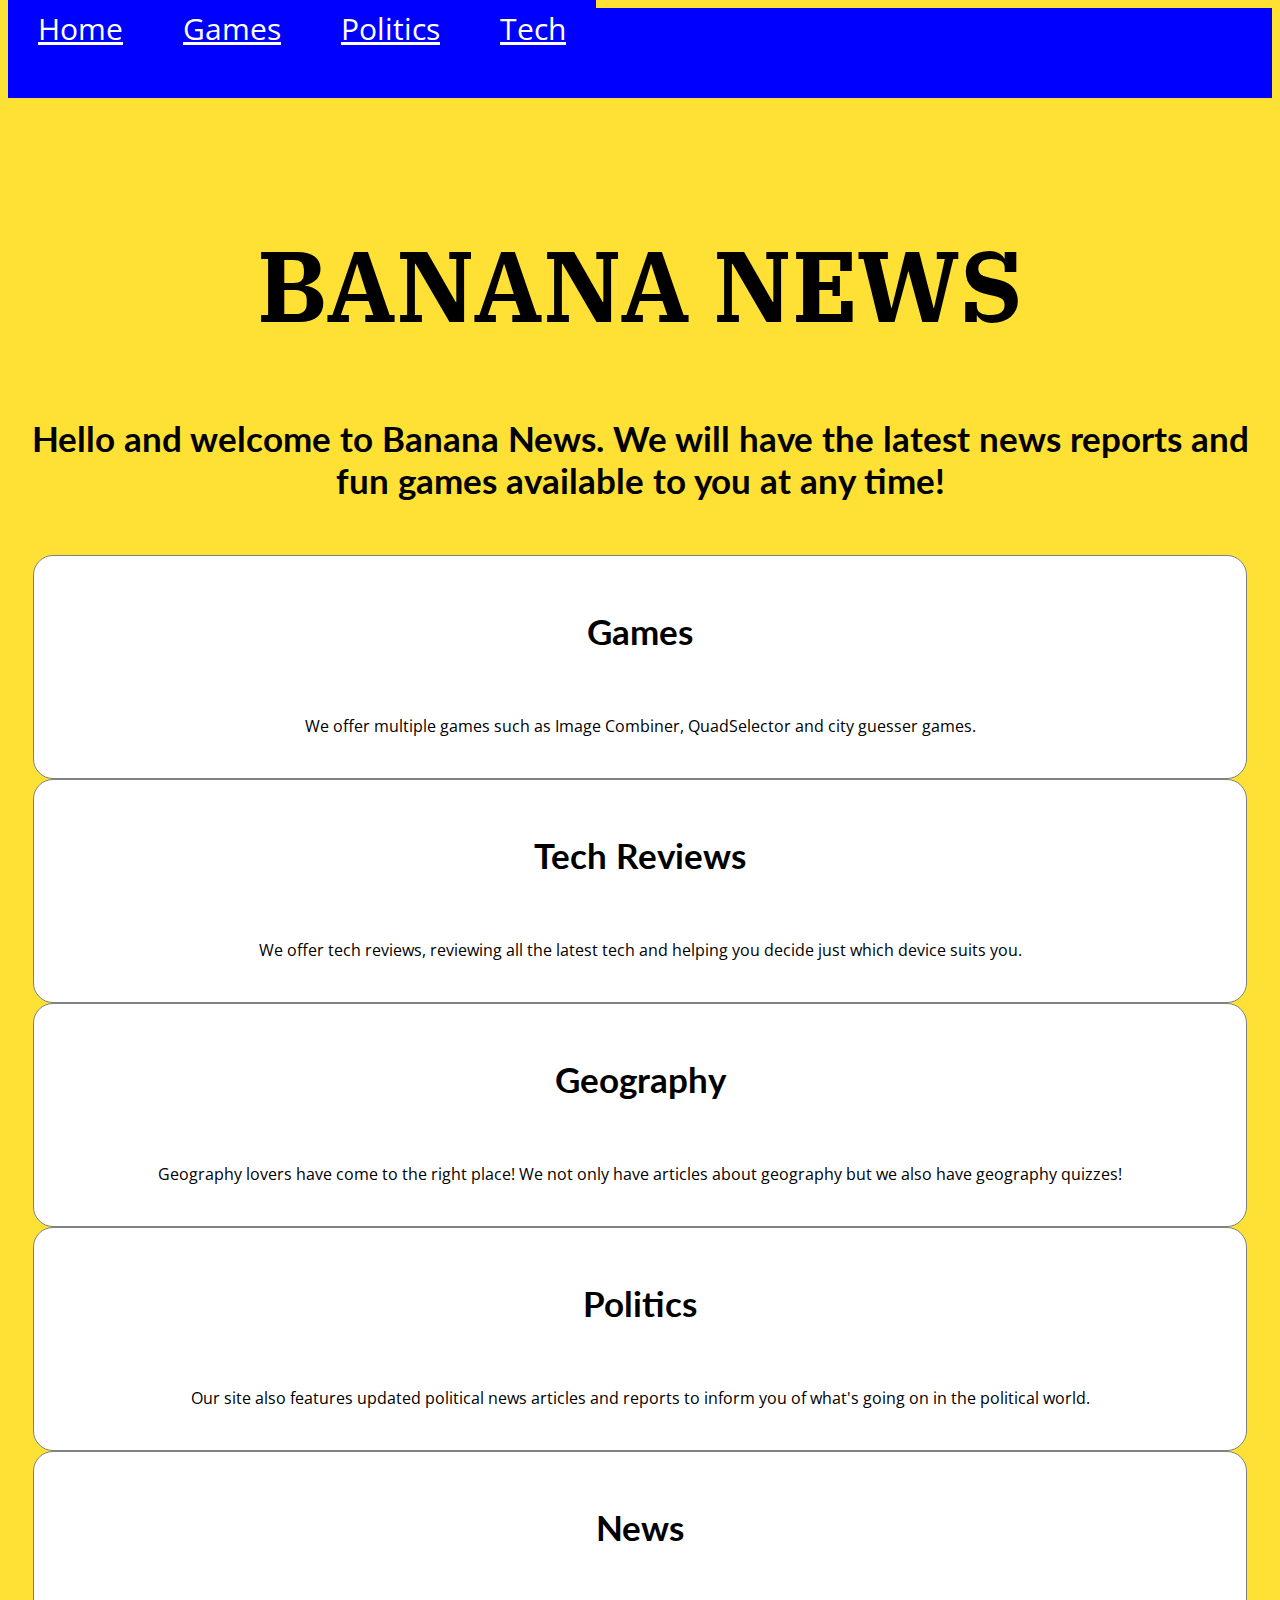
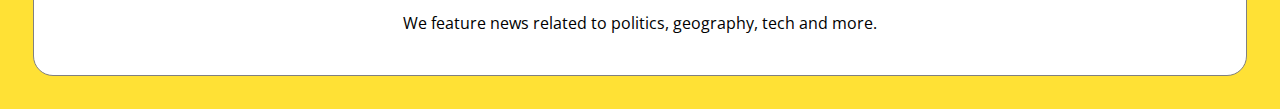
==== after_1_day/index.html @ 7ca1666c "added 1 day" ====
<!DOCTYPE html>
<html>
    <head>
        <link rel="stylesheet" href="styles/divstyles.css">
        <link rel="preconnect" href="https://fonts.googleapis.com">
<link rel="preconnect" href="https://fonts.gstatic.com" crossorigin>
<link href="https://fonts.googleapis.com/css2?family=Courier+Prime:ital,wght@0,400;0,700;1,400;1,700&family=IBM+Plex+Serif:ital,wght@0,100;0,200;0,300;0,400;0,500;0,600;0,700;1,100;1,200;1,300;1,400;1,500;1,600;1,700&family=Lato:ital,wght@0,100;0,300;0,400;0,700;0,900;1,100;1,300;1,400;1,700;1,900&family=Libre+Baskerville:ital,wght@0,400;0,700;1,400&family=Open+Sans:ital,wght@0,300..800;1,300..800&family=Protest+Riot&family=Source+Code+Pro:ital,wght@0,200..900;1,200..900&display=swap" rel="stylesheet">
        <!--Please don't remove the line of code below:-->
        <link rel="stylesheet" href="styles/style.css">
        <!---->
        <title>Home ~ Banana News</title>
    </head>
    <body>
        <nav class="navbar"><a href="index.html">Home</a><a href="games.html">Games</a><a href="politics.html">Politics</a><a href="tech.html">Tech</a></nav>
        <br><br><br>
        <h1>BANANA NEWS</h1>
        <h2>Hello and welcome to Banana News. We will have the latest news reports and fun games available to you at any time!</h2>
        <div class="options">
            <div id="games"><h2>Games</h2><br><p>We offer multiple games such as Image Combiner, QuadSelector and city guesser games.</p></div>
            <div id="tech"><h2>Tech Reviews</h2><br><p>We offer tech reviews, reviewing all the latest tech and helping you decide just which device suits you.</p></div>
            <div id="geography"><h2>Geography</h2><br><p>Geography lovers have come to the right place! We not only have articles about geography but we also have geography quizzes!</p></div>
            <div id="politics"><h2>Politics</h2><br><p>Our site also features updated political news articles and reports to inform you of what's going on in the political world.</p></div>
            <div id="news"><h2>News</h2><br><p>We feature news related to politics, geography, tech and more.</p></div>
        </div>
        <!--Welcome to the Banana News official homepage! Replace this comment with your code to go in the body tag.-->
        <!--Also, note to collaboraters, make sure you add your files and folders into the the <docs> folder.-->
            <!---->
            <!---->
            <!---->
            <!---->
            <!--Pls don't remove this line of code:-->
            <script src="scripts/main.js"></script>
            <!---->
            <script>
                //Note to collaborators: Please don't delete any part of the scripts unless you've consulted Albert.
                const gamesdiv = document.getElementById('games');
                const techdiv = document.getElementById('tech');
                const geographydiv = document.getElementById('geography');
                const politicsdiv = document.getElementById('politics');
                const newsdiv = document.getElementById('news');
                newsdiv.addEventListener("click", function(){
                    window.location.href = 'news.html';
                });
                techdiv.addEventListener("click", function(){
                    window.location.href = 'tech.html';
                });
                gamesdiv.addEventListener("click", function(){
                    window.location.href='games.html';
                });
                geographydiv.addEventListener("click", function(){
                    window.location.href='geography.html';
                });
                politicsdiv.addEventListener("click", function(){
                    window.location.href='politics.html';
                });
            </script>
    </body>
</html>
---- after_1_day/styles/divstyles.css ----
/*Div styling - PLEASE do not change this*/
.options div{
    border-radius: 20px;
    padding: 25px;
    background-color: white;
    border: 1.5px solid grey;
    color:black;
    transition: 0.5s ease-in-out;
}
.options div:hover{
    background-color: rgb(150, 150, 150);
    cursor: pointer;
}
.options{
    padding: 25px;
}
.options:hover{
    background-color: #ffffff;
}
---- after_1_day/styles/style.css ----
/*This is the code for the styling of the webpage -  Albert don't change my dark gray hex colour. 
Also Albert do not change my background colour- I specifically looked up 'banana yellow'. 
Put all your styling that applies to everything under this comment. (if you have styling specific to one page, 
create a <style></style> tag in the <head></head> and add it to your <style></style> tag.*/
button {
    width: 200px;
    /*height: 42px; <-- pls Do not uncomment this*/
    font-size: 20px;
    background-color: #3C3B3B;
    border-radius: 7px;
    font-size: 20px;
    padding: 15px;
    transition: 0.5s ease-in-out;
    font-family: 'Open Sans', sans-serif;
    border:none;
    color:#00FFFF
  }
  button:hover{
    background-color: #969696;
    cursor:pointer;
  }
  h1{
    font-family: 'IBM Plex Serif', serif;
    font-size: 100px;
    text-align: center;
  }
  h2{
    font-family: 'Lato', sans-serif;
    font-size: 35px;
    text-align: center;
  }
  p{
    font-family: 'Open Sans', sans-serif;
    font-size: 16px;
    text-align: center;
  }
h3{

  font-family: Arial, Helvetica, sans-serif;
  font-size: 24px;
  text-decoration-line: underline;
  text-align: center;
}
body {
  background-color: #FFE135;
}
.navbar{
  width: 100%;
  height: 90px;
  background-color: blue;
}
.navbar a{
  background-color:blue;
  color:white;
  font-size:30px;
  font-family:'Open Sans', sans-serif;
  padding:30px;
  transition:0.5s ease-in-out;
  }
  .navbar a:hover{
  background-color:grey;
  cursor:pointer;
  }
  input{
    border-top:none;
    border-right:none;
    border-left:none;
    border-bottom:3px solid black;
    transition:0.5s ease-in-out;
  }
  input:hover{
    border:3px solid black;
  }
  input:focus{
    border:3px solid black;
    outline:none;
  }
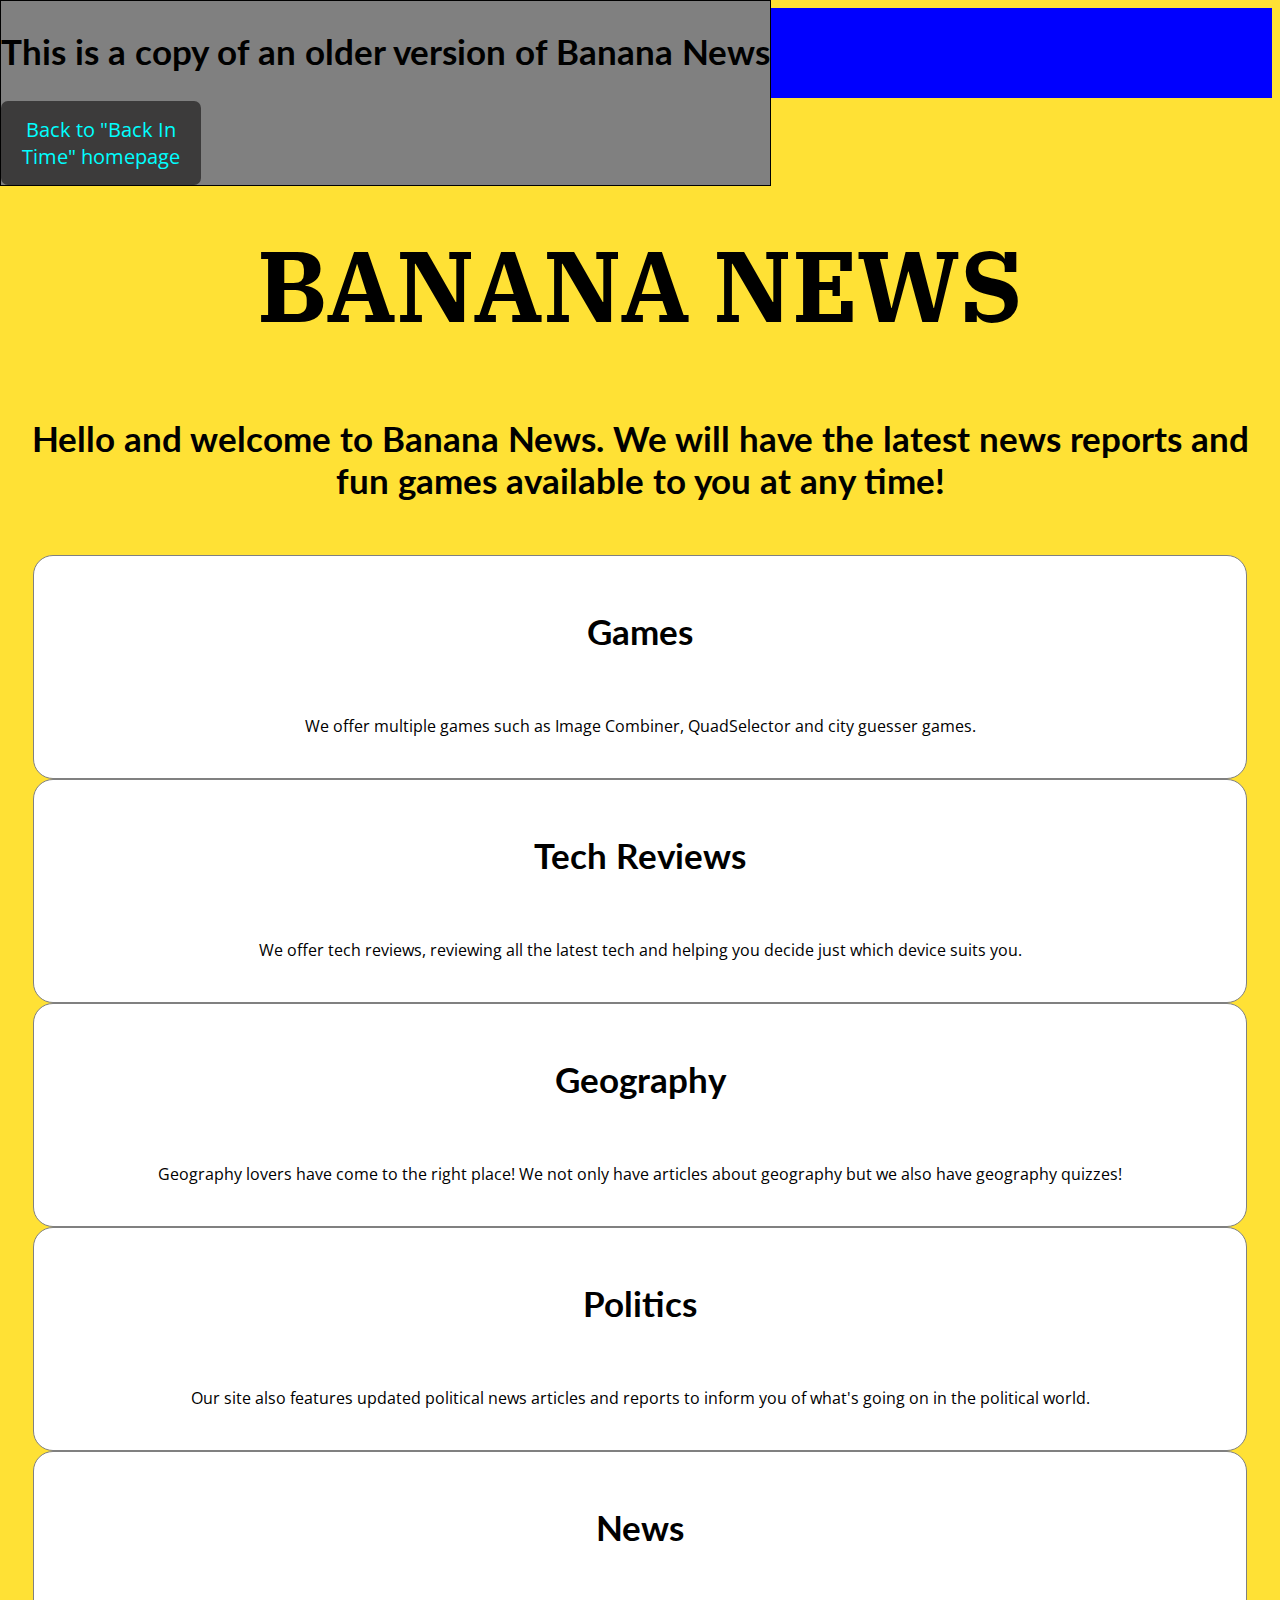
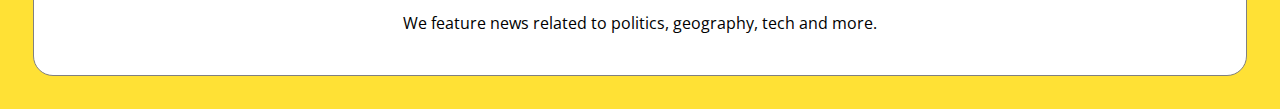
==== commit 81e44bd7: "added notice" ====
--- a/after_1_day/index.html
+++ b/after_1_day/index.html
@@ -11,6 +11,7 @@
         <title>Home ~ Banana News</title>
     </head>
     <body>
+        <div style="background-color: grey;border: 1px solid black;position:fixed;top:0;left:0;"><h2>This is a copy of an older version of Banana News</h2><a href="https://albertkemp.github.io/back_in_time"><button>Back to "Back In Time" homepage</button></a></div>
         <nav class="navbar"><a href="index.html">Home</a><a href="games.html">Games</a><a href="politics.html">Politics</a><a href="tech.html">Tech</a></nav>
         <br><br><br>
         <h1>BANANA NEWS</h1>
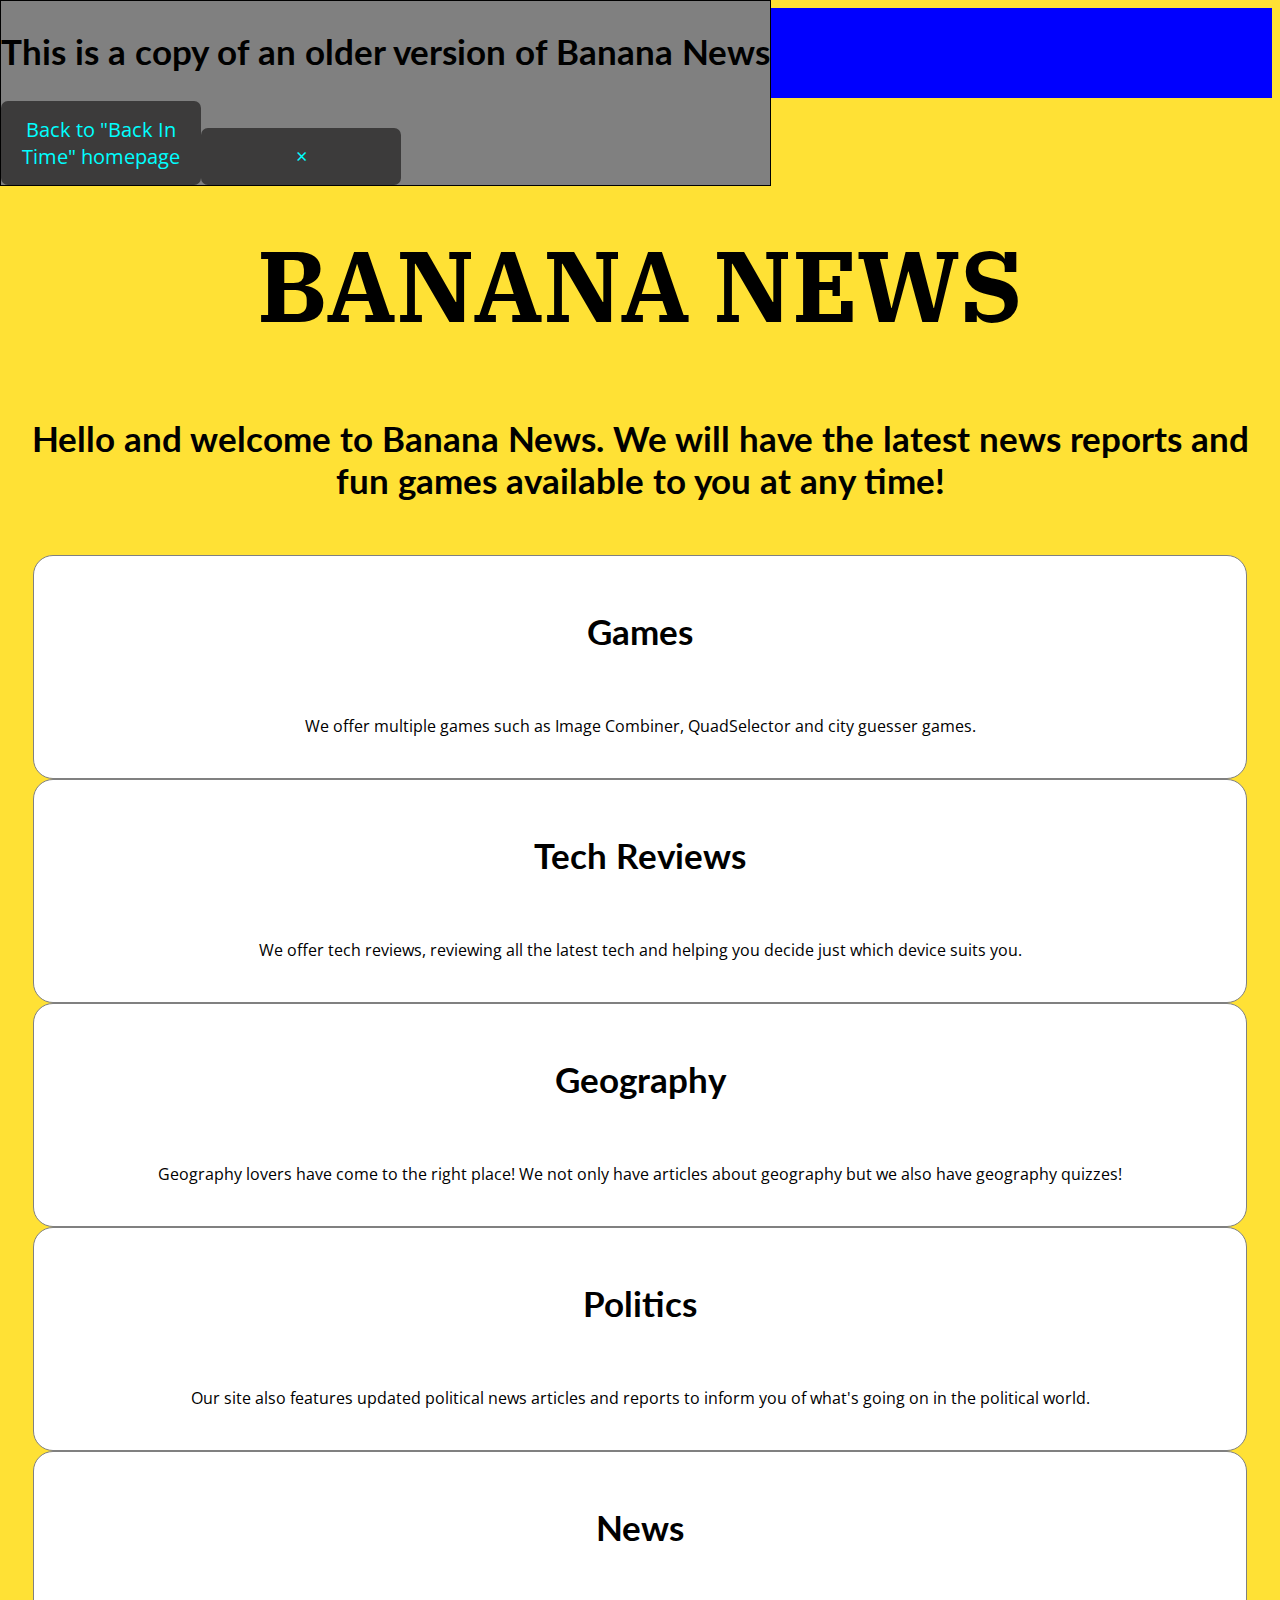
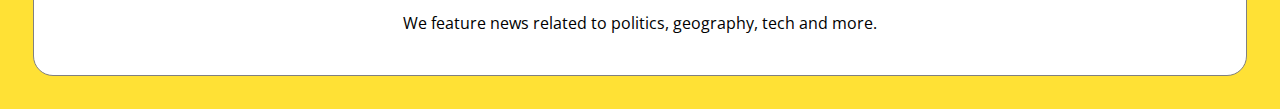
==== commit 3586990c: "" ====
--- a/after_1_day/index.html
+++ b/after_1_day/index.html
@@ -1,6 +1,7 @@
 <!DOCTYPE html>
 <html>
     <head>
+        <script src="https://ajax.googleapis.com/ajax/libs/jquery/3.7.1/jquery.min.js"></script>
         <link rel="stylesheet" href="styles/divstyles.css">
         <link rel="preconnect" href="https://fonts.googleapis.com">
 <link rel="preconnect" href="https://fonts.gstatic.com" crossorigin>
@@ -11,7 +12,7 @@
         <title>Home ~ Banana News</title>
     </head>
     <body>
-        <div style="background-color: grey;border: 1px solid black;position:fixed;top:0;left:0;"><h2>This is a copy of an older version of Banana News</h2><a href="https://albertkemp.github.io/back_in_time"><button>Back to "Back In Time" homepage</button></a></div>
+        <div style="background-color: grey;border: 1px solid black;position:fixed;top:0;left:0;"><h2>This is a copy of an older version of Banana News</h2><a href="https://albertkemp.github.io/back_in_time"><button>Back to "Back In Time" homepage</button></a><button onclick="this.parent.style.display='none';">&times;</button></div>
         <nav class="navbar"><a href="index.html">Home</a><a href="games.html">Games</a><a href="politics.html">Politics</a><a href="tech.html">Tech</a></nav>
         <br><br><br>
         <h1>BANANA NEWS</h1>
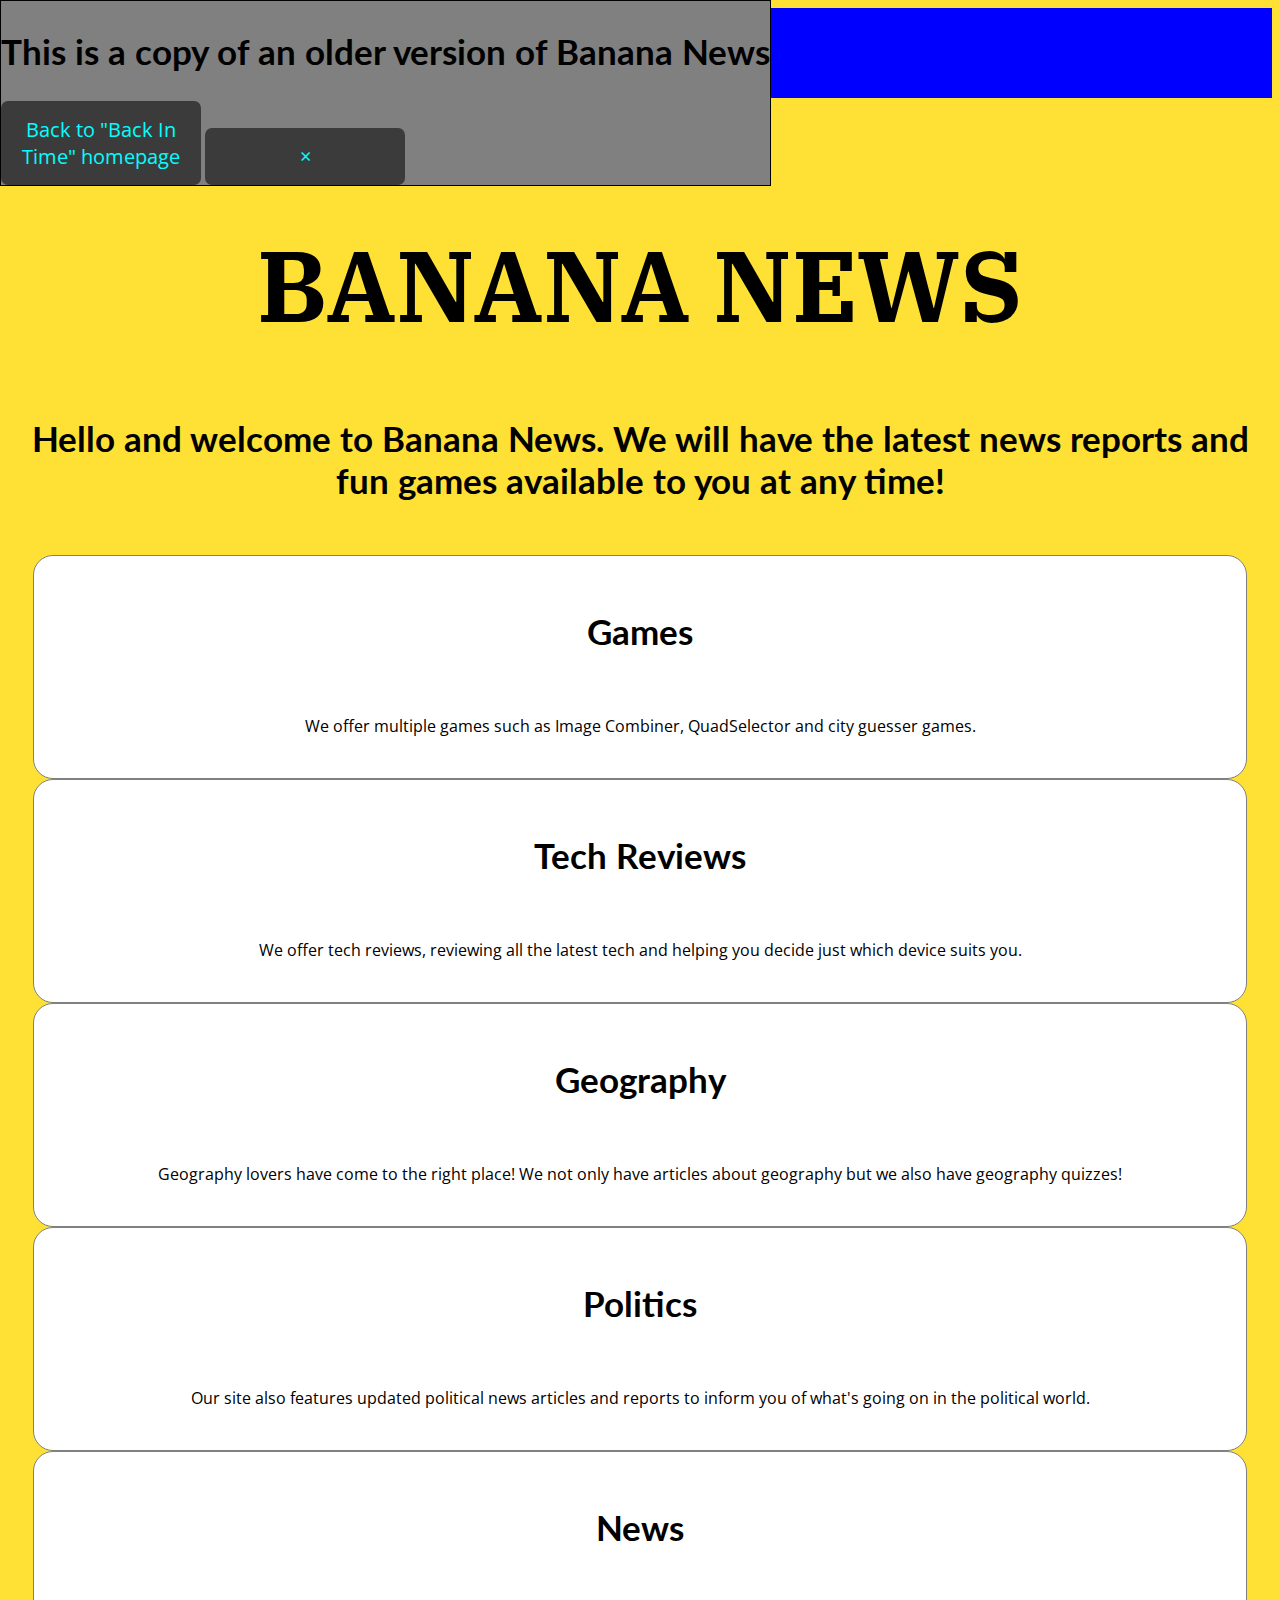
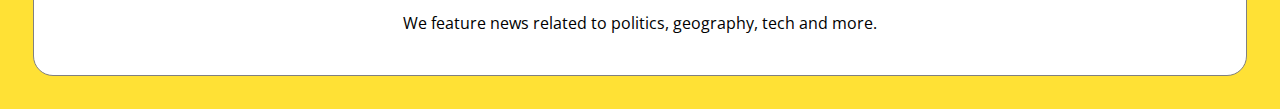
==== commit 6fc8eeb5: "" ====
--- a/after_1_day/index.html
+++ b/after_1_day/index.html
@@ -12,7 +12,18 @@
         <title>Home ~ Banana News</title>
     </head>
     <body>
-        <div style="background-color: grey;border: 1px solid black;position:fixed;top:0;left:0;"><h2>This is a copy of an older version of Banana News</h2><a href="https://albertkemp.github.io/back_in_time"><button>Back to "Back In Time" homepage</button></a><button onclick="this.parent.style.display='none';">&times;</button></div>
+         <div id="bananaNewsOverlay" style="background-color: grey;border: 1px solid black;position:fixed;top:0;left:0;">
+            <h2>This is a copy of an older version of Banana News</h2>
+            <a href="https://albertkemp.github.io/back_in_time"><button>Back to "Back In Time" homepage</button></a>
+            <button id="closeBananaNews">&times;</button>  </div>
+          
+          <script>
+          $(document).ready(function() {
+            $("#closeBananaNews").click(function() {
+              $(this).parent().hide();  // Use jQuery hide() for smoother transition
+            });
+          });
+          </script>
         <nav class="navbar"><a href="index.html">Home</a><a href="games.html">Games</a><a href="politics.html">Politics</a><a href="tech.html">Tech</a></nav>
         <br><br><br>
         <h1>BANANA NEWS</h1>
